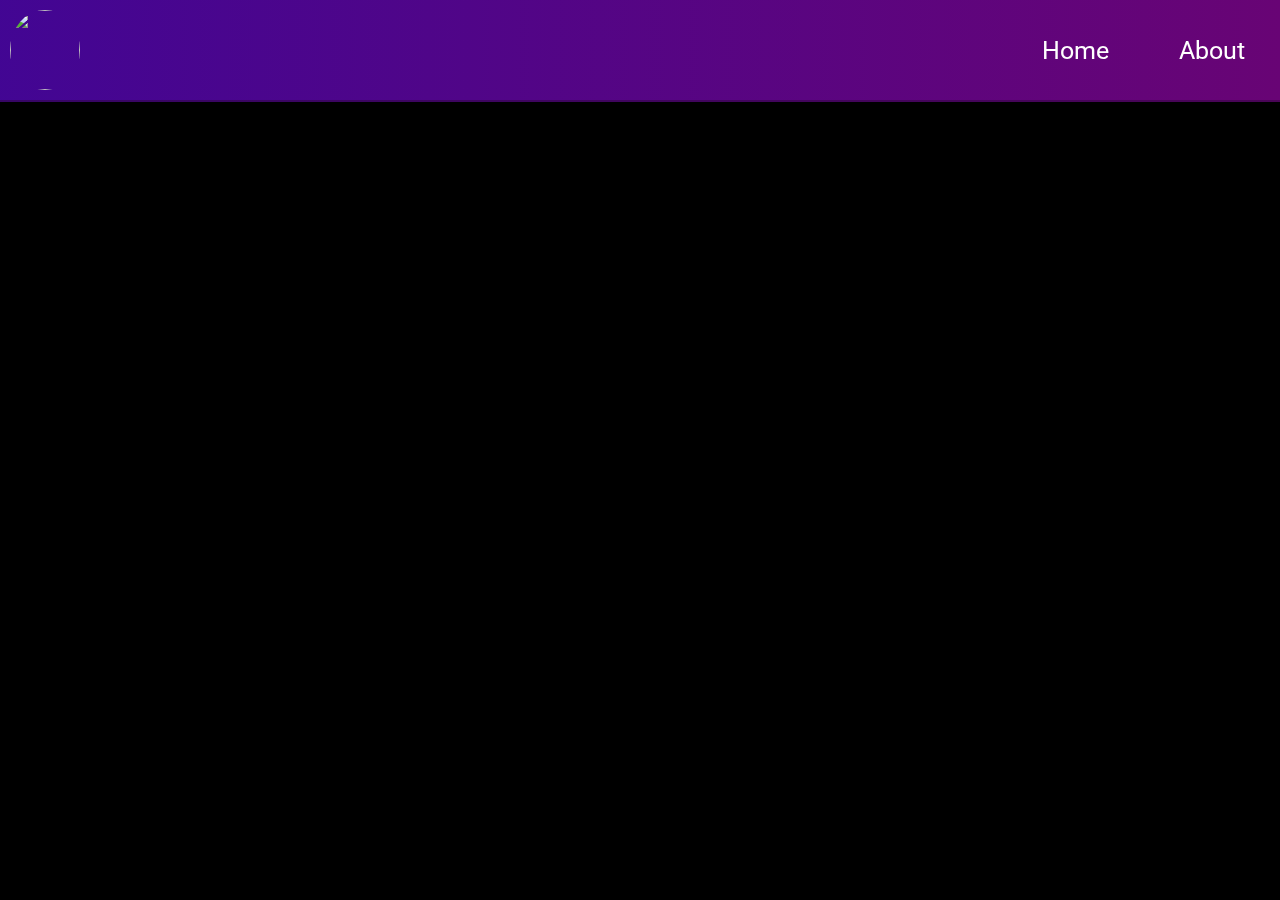
==== about.html @ 181277cd "nav header and style" ====
<!DOCTYPE html>
<html lang="en">
<head>
    <meta charset="UTF-8">
    <meta http-equiv="X-UA-Compatible" content="IE=edge">
    <meta name="viewport" content="width=device-width, initial-scale=1.0">
    <title>About Astrophysics</title>
    <link rel="stylesheet" href="resources\css\style.css"/>
</head>
<body>
    <header>
        <nav>
            <img class="logo" src="C:\Users\rodri\Downloads\Web_Dev\First_Vs_Project\resources\images\logo.png"/>
            <ul>
                <li><a href="C:\Users\rodri\Downloads\Web_Dev\First_Vs_Project\index.html">Home</a></li>
                <li><a href="C:\Users\rodri\Downloads\Web_Dev\First_Vs_Project\about.html">About</a></li>
            </ul>
        </nav>
    </header>
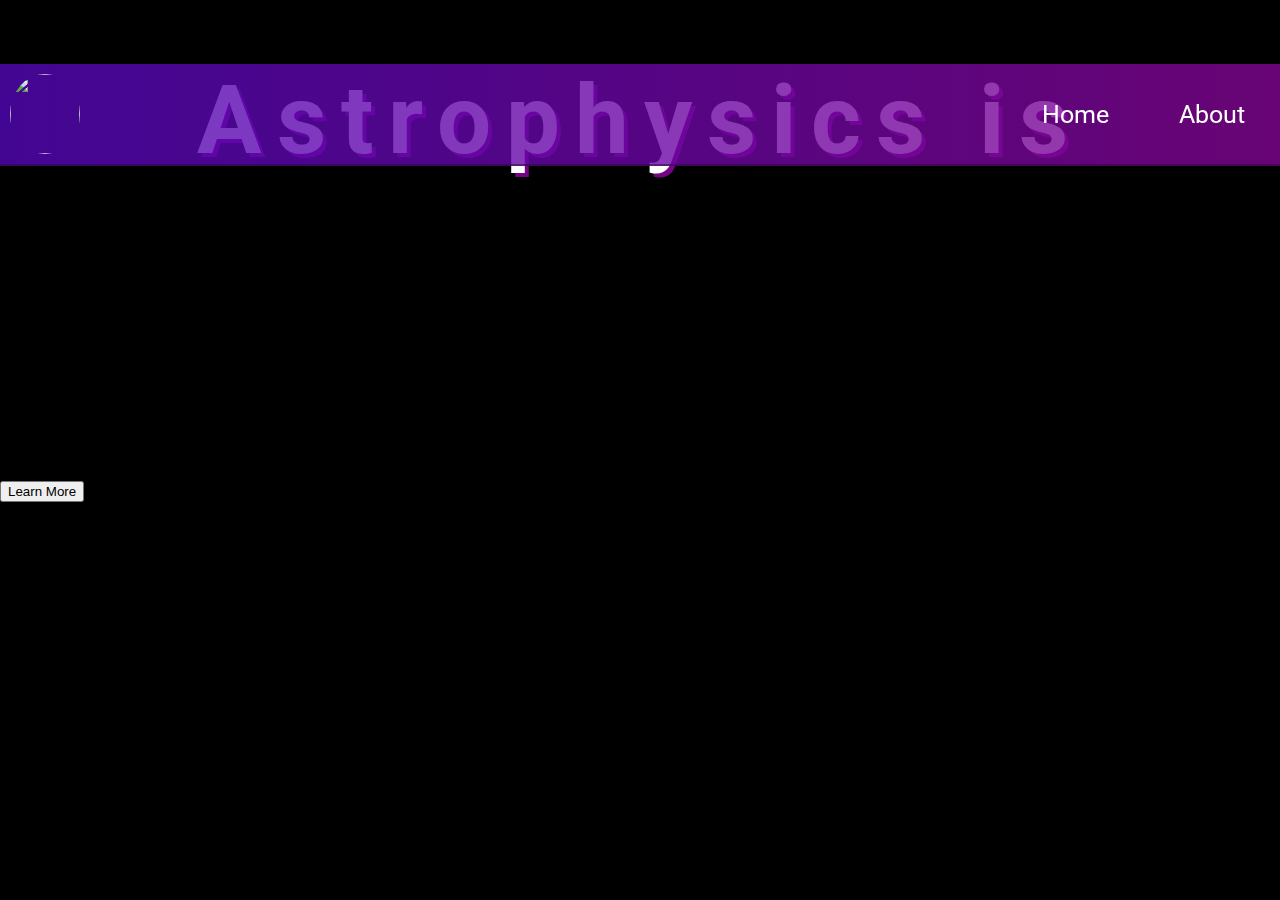
==== commit bea28815: "added homebody about info and styles" ====
--- a/about.html
+++ b/about.html
@@ -16,4 +16,33 @@
                 <li><a href="C:\Users\rodri\Downloads\Web_Dev\First_Vs_Project\about.html">About</a></li>
             </ul>
         </nav>
-    </header>+    </header>
+    <main>
+        <div class="about">
+
+            <div class="info">
+                <h1><span class="bold">Astrophysics</span> is</h1>
+            </div>
+            <div class="container">
+                
+                <video autoplay muted>
+                    <source src="C:\Users\rodri\Downloads\Web_Dev\First_Vs_Project\resources\videos\galaxy.mp4" type="video/mp4">
+                </video>
+            </div>
+                <div class="description">
+                    <p>a science that employs the methods and principles of physics and chemistry in the study of astronomical objects and phenomena.</p>
+                    <p>This science attempts to determine the properties of dark matter, dark energy, black holes, and other celestial bodies; and the origin and ultimate fate of the universe.</p>
+                    
+                </div>
+        </div>
+            
+        
+        <div class="learn">
+
+            <form action="https://en.wikipedia.org/wiki/Astrophysics" method="get" target="_blank">
+                <button type="submit">Learn More</button>
+             </form>
+        </div>
+          
+
+    </main>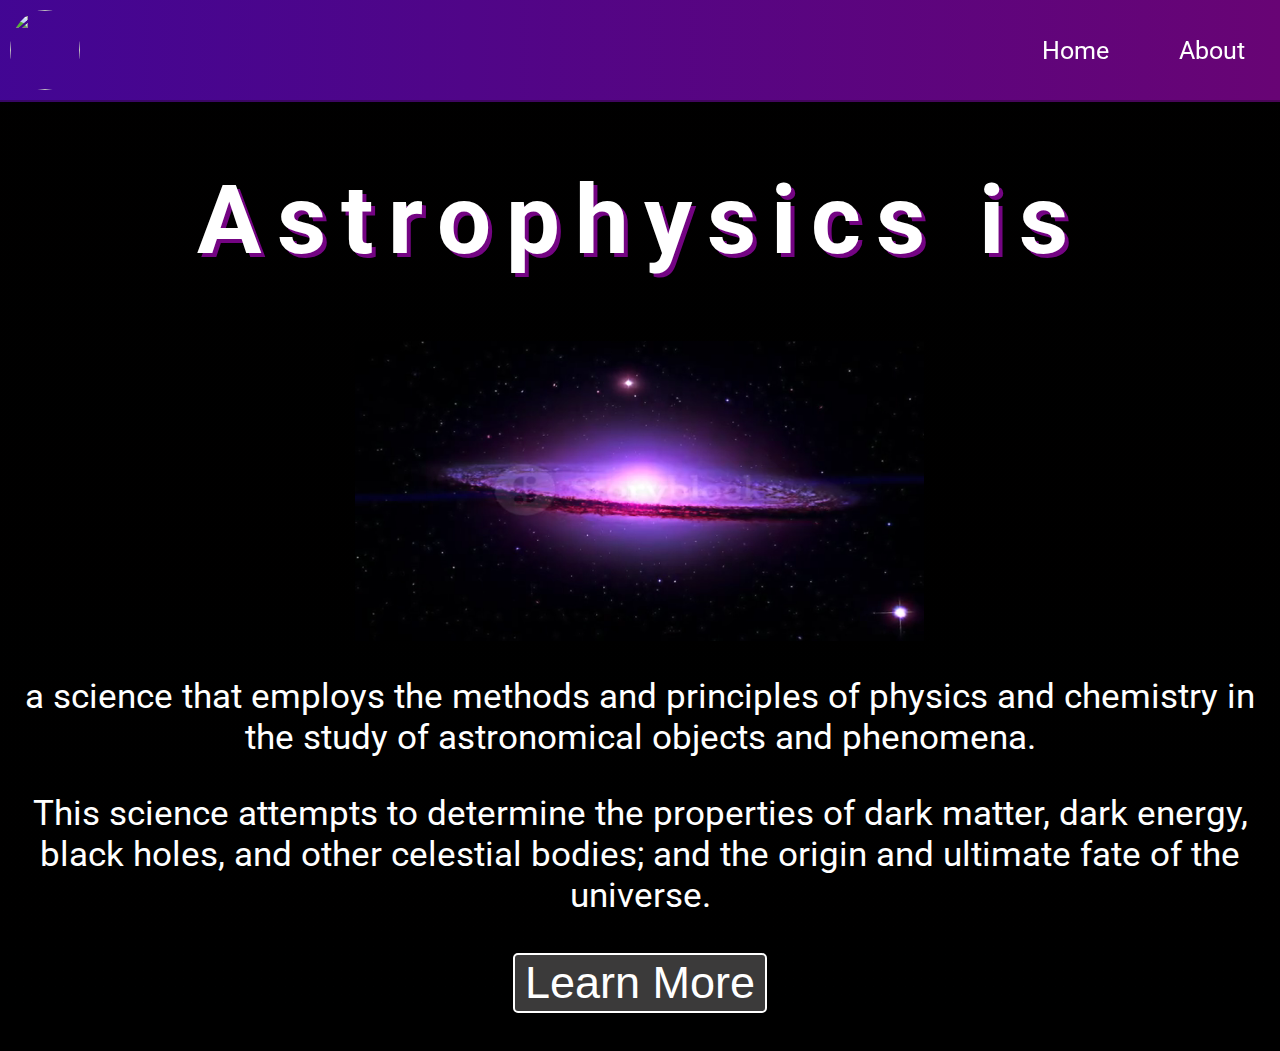
==== commit 266e0952: "updated paths" ====
--- a/about.html
+++ b/about.html
@@ -12,8 +12,8 @@
         <nav>
             <img class="logo" src="C:\Users\rodri\Downloads\Web_Dev\First_Vs_Project\resources\images\logo.png"/>
             <ul>
-                <li><a href="C:\Users\rodri\Downloads\Web_Dev\First_Vs_Project\index.html">Home</a></li>
-                <li><a href="C:\Users\rodri\Downloads\Web_Dev\First_Vs_Project\about.html">About</a></li>
+                <li><a href="index.html">Home</a></li>
+                <li><a href="about.html">About</a></li>
             </ul>
         </nav>
     </header>
@@ -26,7 +26,7 @@
             <div class="container">
                 
                 <video autoplay muted>
-                    <source src="C:\Users\rodri\Downloads\Web_Dev\First_Vs_Project\resources\videos\galaxy.mp4" type="video/mp4">
+                    <source src="resources/videos/galaxy.mp4" type="video/mp4">
                 </video>
             </div>
                 <div class="description">
